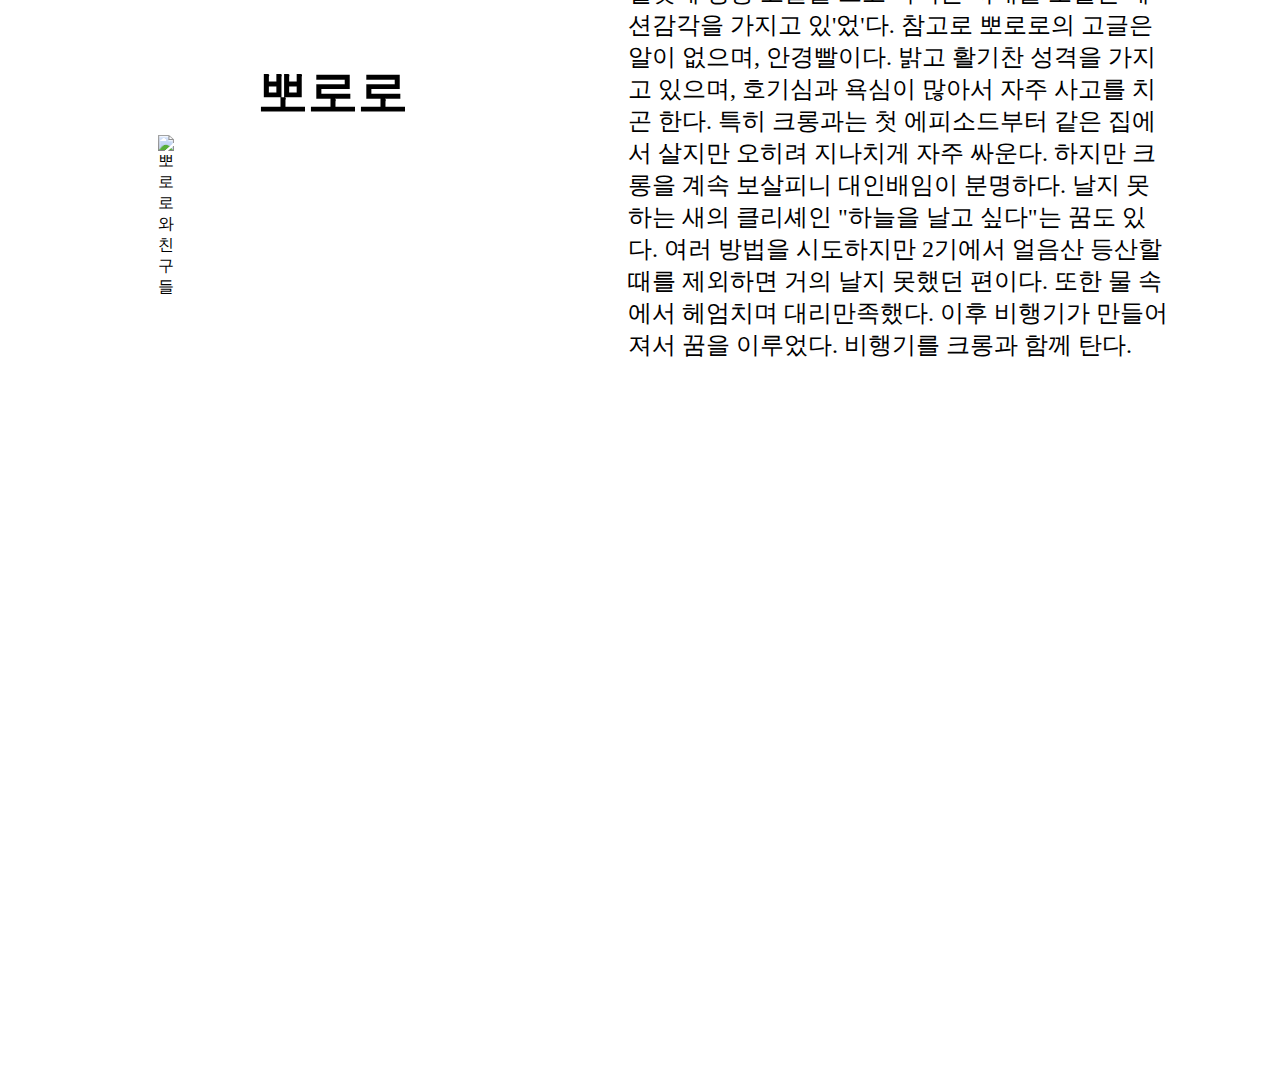
==== Access_Dom/index.html @ 152f821d "Add Access_Dom-html,css" ====
<!DOCTYPE html>
<html lang="ko">
<head>
    <meta charset="UTF-8">
    <meta name="viewport" content="width=device-width, initial-scale=1.0">
    <link rel="stylesheet" href="style.css">
    <title>We can access-dom !</title>
</head>
<body>
    <div id="container">
        <h1 id="heading">뽀로로</h1>
        <div id="img">
            <img src="../images/pororo.jpg" alt="뽀로로와 친구들">
        </div>
        <div id="desc">
            <h2 class="bright">Characteristic</h2>
                <p>
                    세계대전 기간 파일럿들이 쓰고 다녔을 법한 조종사 헬멧에 방풍 고글을 쓰고 다니는 시대를 초월한 패션감각을 가지고 있'었'다. 참고로 뽀로로의 고글은 알이 없으며, 안경빨이다.
                    밝고 활기찬 성격을 가지고 있으며, 호기심과 욕심이 많아서 자주 사고를 치곤 한다. 특히 크롱과는 첫 에피소드부터 같은 집에서 살지만 오히려 지나치게 자주 싸운다. 하지만 크롱을 계속 보살피니 대인배임이 분명하다.
                    날지 못하는 새의 클리셰인 "하늘을 날고 싶다"는 꿈도 있다. 여러 방법을 시도하지만 2기에서 얼음산 등산할 때를 제외하면 거의 날지 못했던 편이다. 또한 물 속에서 헤엄치며 대리만족했다. 이후 비행기가 만들어져서 꿈을 이루었다. 비행기를 크롱과 함께 탄다.</p>
        </div>
    </div>
</body>
</html>
---- Access_Dom/style.css ----
#desc {
    position: relative;
     font-size: 24px;
     height: 500px;
     bottom: 21em;
     right: 100px;
     margin-left: 30em;
     margin-bottom: 10em;
  }
  
div div p {
    position:relative;
    top: 50px;
  }
  
#img {
    position: relative;
    margin-right: 80em;
    top: 1px;
    left:150px;
  
  }
  
#heading {
    position: relative;
    font-size: 50px;
    top: 25px;
    left: 5em;
  }
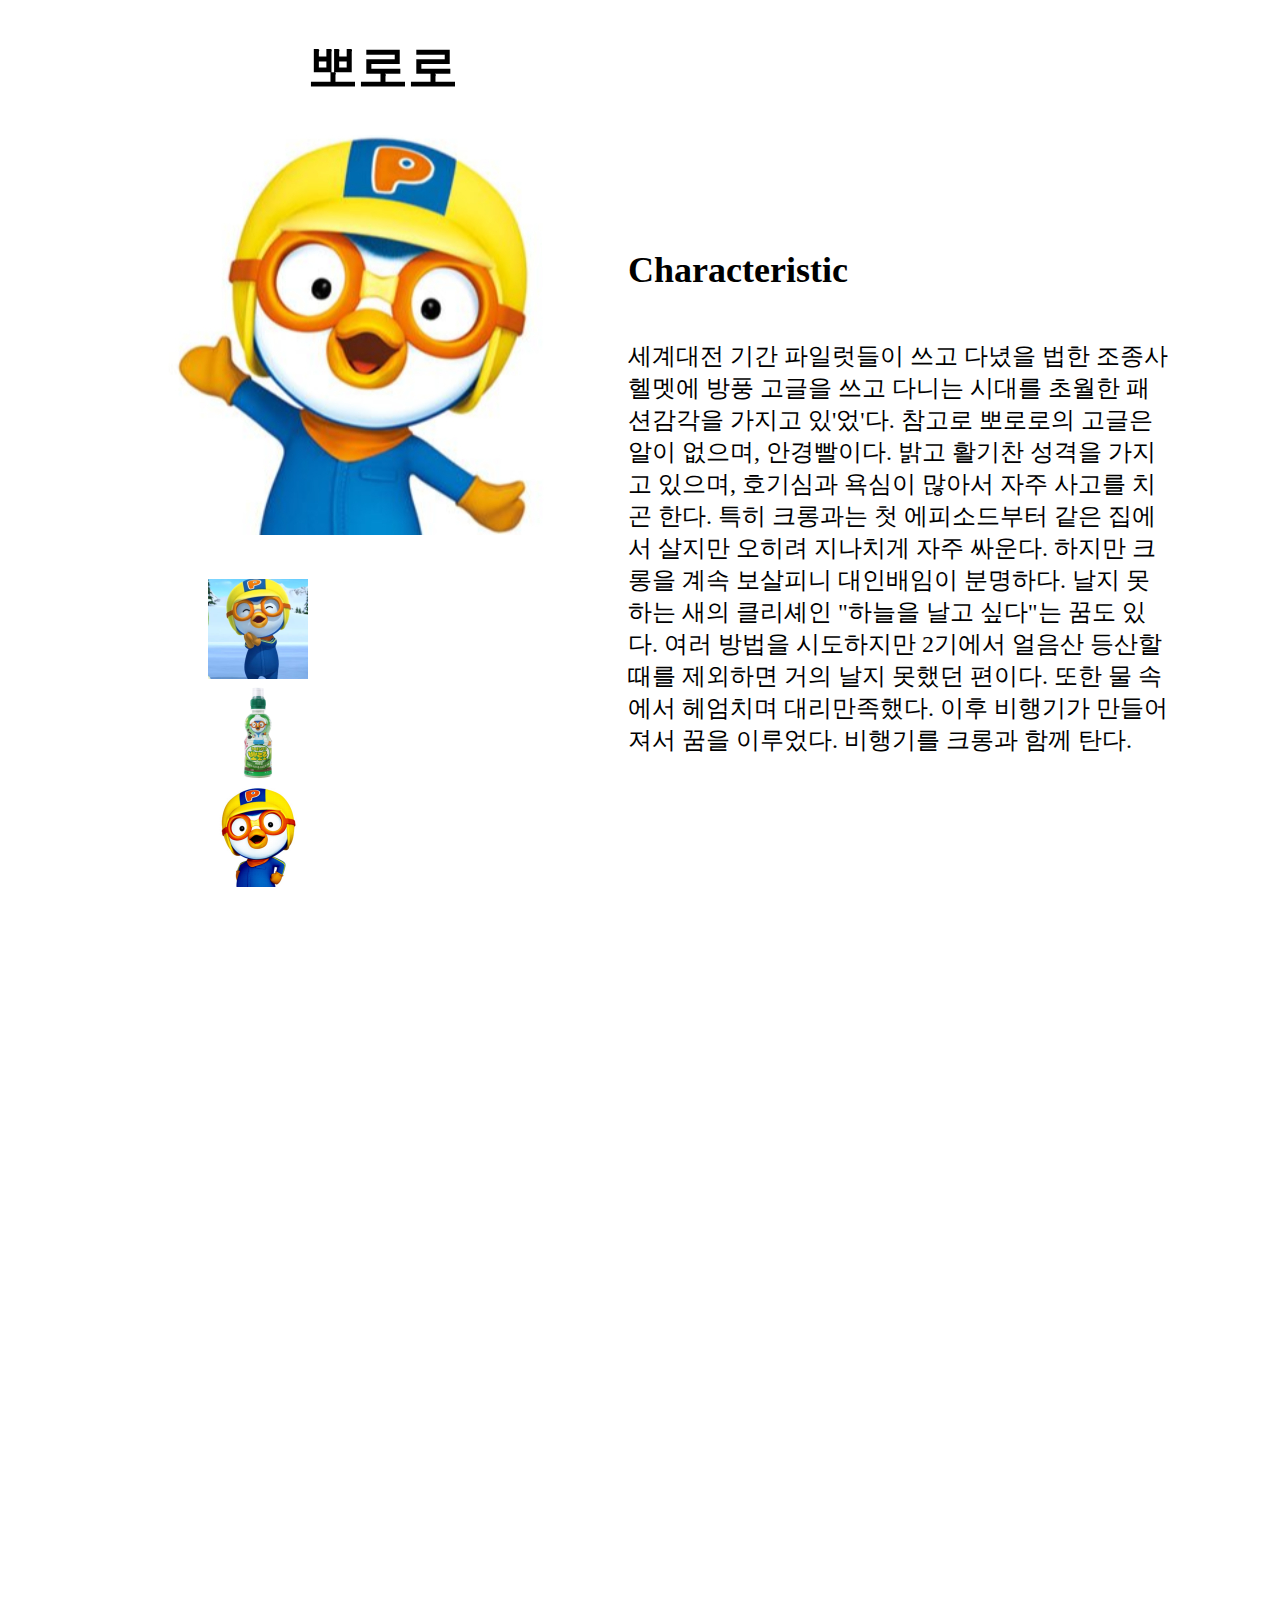
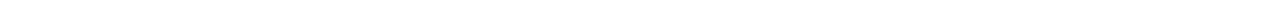
==== commit 45d7c791: "Add-showbig.js" ====
--- a/Access_Dom/index.html
+++ b/Access_Dom/index.html
@@ -9,8 +9,13 @@
 <body>
     <div id="container">
         <h1 id="heading">뽀로로</h1>
-        <div id="img">
-            <img src="../images/pororo.jpg" alt="뽀로로와 친구들">
+        <div id="main-pic">
+            <img src="../images/pororo.jpg" alt="뽀로로" id="pororo">
+                <div id="small-pic">
+                    <img src="../images/pororo2.jpg" class="small" width="100" height="100"/>
+                    <img src="../images/pororo3.jpg" class="small" width="100" height="100"/>
+                    <img src="../images/pororo4.png" class="small" width="100" height="100"/>
+                </div>
         </div>
         <div id="desc">
             <h2 class="bright">Characteristic</h2>
@@ -20,5 +25,6 @@
                     날지 못하는 새의 클리셰인 "하늘을 날고 싶다"는 꿈도 있다. 여러 방법을 시도하지만 2기에서 얼음산 등산할 때를 제외하면 거의 날지 못했던 편이다. 또한 물 속에서 헤엄치며 대리만족했다. 이후 비행기가 만들어져서 꿈을 이루었다. 비행기를 크롱과 함께 탄다.</p>
         </div>
     </div>
+    <script src="showbig.js"></script>
 </body>
 </html> --- a/Access_Dom/style.css
+++ b/Access_Dom/style.css
@@ -1,30 +1,32 @@
 #desc {
-    position: relative;
-     font-size: 24px;
-     height: 500px;
-     bottom: 21em;
-     right: 100px;
-     margin-left: 30em;
-     margin-bottom: 10em;
-  }
-  
-div div p {
-    position:relative;
-    top: 50px;
-  }
-  
-#img {
-    position: relative;
-    margin-right: 80em;
-    top: 1px;
-    left:150px;
-  
-  }
-  
+  position: relative;
+   font-size: 24px;
+   height: 500px;
+   bottom: 25.5em;
+   right: 100px;
+   margin-left: 30em;
+   margin-bottom: 10em;
+}
+#main-pic {
+  position: relative;
+  margin-right: 80em;
+  top: 1px;
+  left:150px;
+
+}
 #heading {
-    position: relative;
-    font-size: 50px;
-    top: 25px;
-    left: 5em;
-  }
-  +  position: relative;
+  font-size: 50px;
+  left: 6em;
+}
+
+#small-pic {
+position: relative;
+top:40px;
+left: 50px
+}
+
+h2.bright {
+  position: relative;
+  bottom: 19px
+}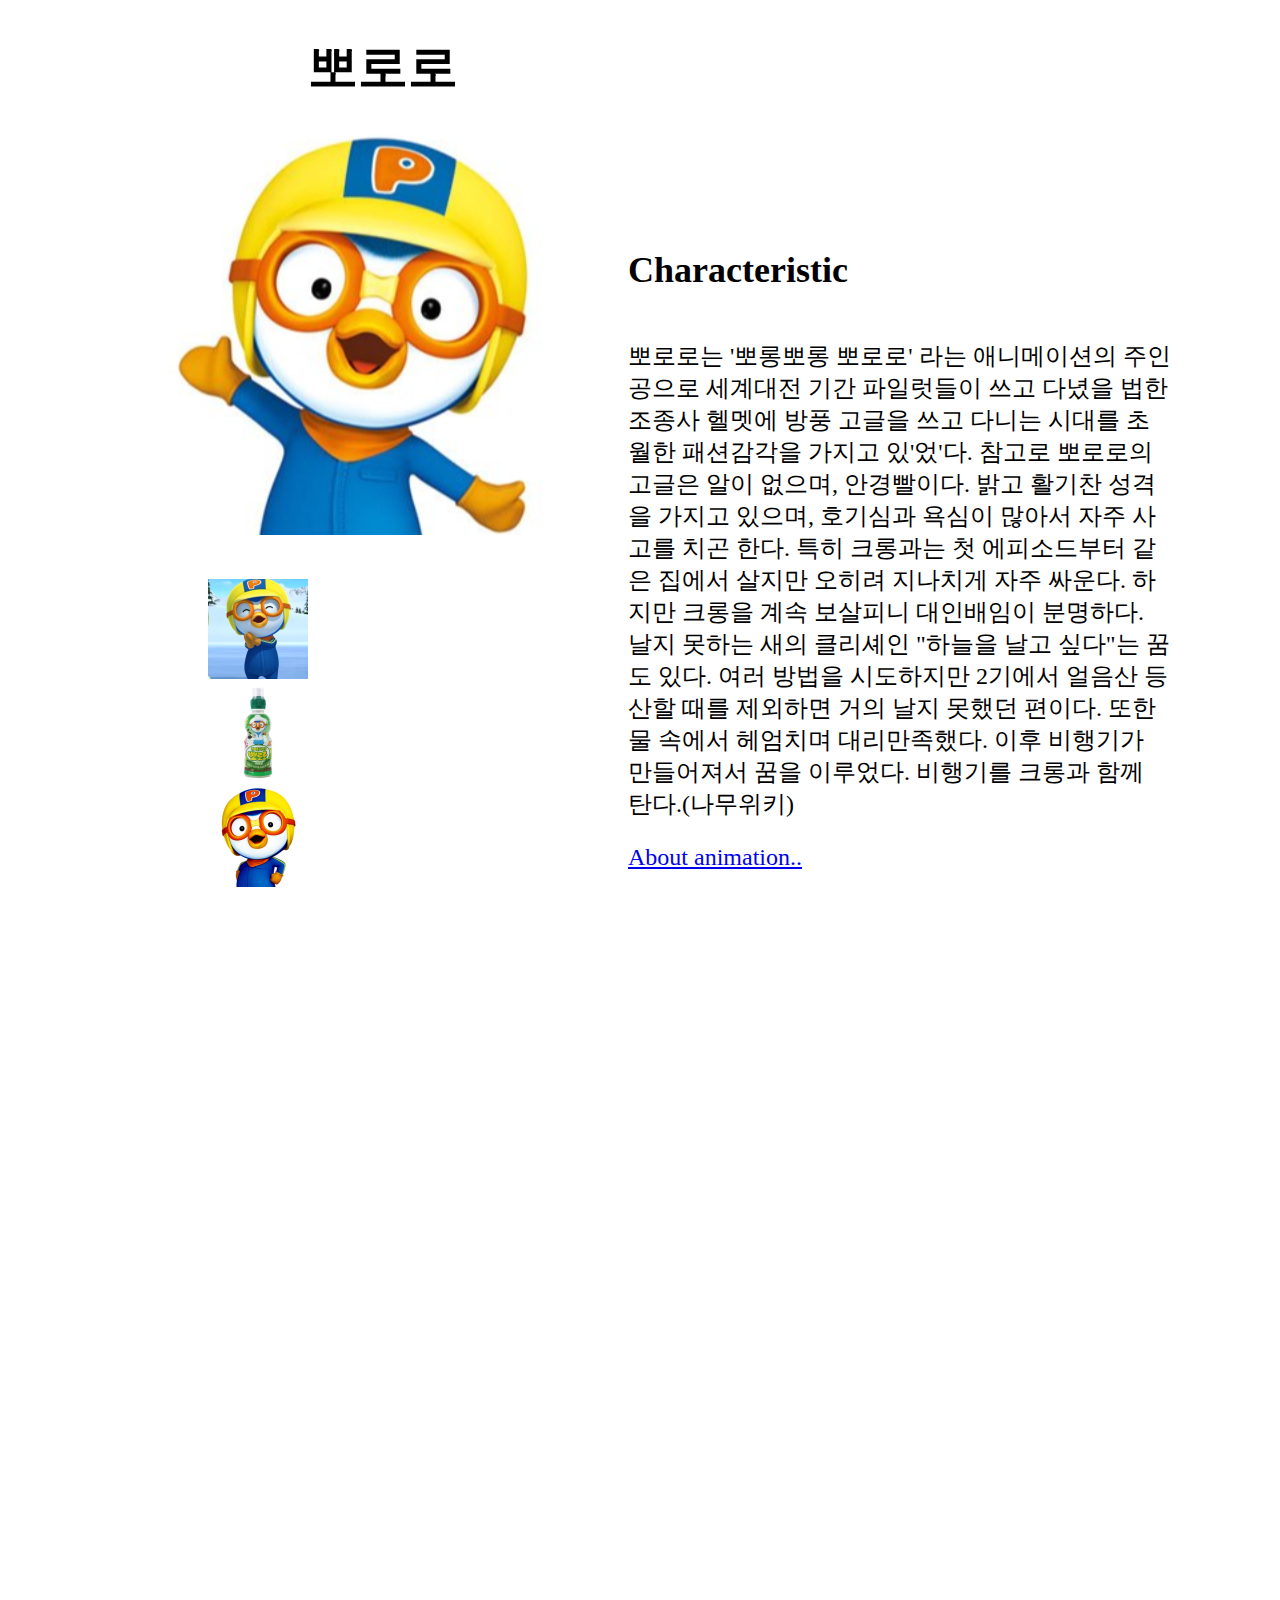
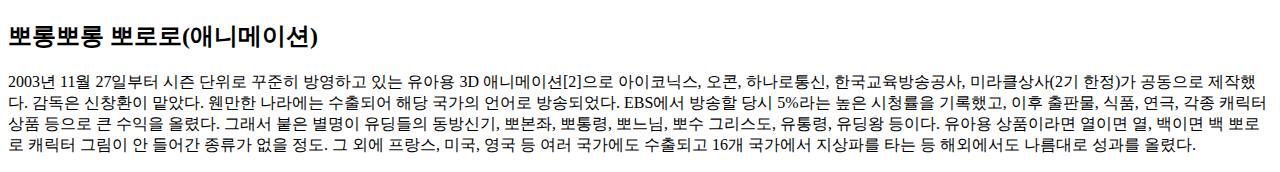
==== commit 3eecbf07: "Retouch-showdetail-js,css" ====
--- a/Access_Dom/index.html
+++ b/Access_Dom/index.html
@@ -3,7 +3,8 @@
 <head>
     <meta charset="UTF-8">
     <meta name="viewport" content="width=device-width, initial-scale=1.0">
-    <link rel="stylesheet" href="style.css">
+    <link rel="stylesheet" href="Css/main-style.css">
+    <link rel="stylesheet" href="Css/detail-style.css">
     <title>We can access-dom !</title>
 </head>
 <body>
@@ -20,11 +21,21 @@
         <div id="desc">
             <h2 class="bright">Characteristic</h2>
                 <p>
-                    세계대전 기간 파일럿들이 쓰고 다녔을 법한 조종사 헬멧에 방풍 고글을 쓰고 다니는 시대를 초월한 패션감각을 가지고 있'었'다. 참고로 뽀로로의 고글은 알이 없으며, 안경빨이다.
+                    뽀로로는 '뽀롱뽀롱 뽀로로' 라는 애니메이션의 주인공으로 세계대전 기간 파일럿들이 쓰고 다녔을 법한 조종사 헬멧에 방풍 고글을 쓰고 다니는 시대를 초월한 패션감각을 가지고 있'었'다. 참고로 뽀로로의 고글은 알이 없으며, 안경빨이다.
                     밝고 활기찬 성격을 가지고 있으며, 호기심과 욕심이 많아서 자주 사고를 치곤 한다. 특히 크롱과는 첫 에피소드부터 같은 집에서 살지만 오히려 지나치게 자주 싸운다. 하지만 크롱을 계속 보살피니 대인배임이 분명하다.
-                    날지 못하는 새의 클리셰인 "하늘을 날고 싶다"는 꿈도 있다. 여러 방법을 시도하지만 2기에서 얼음산 등산할 때를 제외하면 거의 날지 못했던 편이다. 또한 물 속에서 헤엄치며 대리만족했다. 이후 비행기가 만들어져서 꿈을 이루었다. 비행기를 크롱과 함께 탄다.</p>
+                    날지 못하는 새의 클리셰인 "하늘을 날고 싶다"는 꿈도 있다. 여러 방법을 시도하지만 2기에서 얼음산 등산할 때를 제외하면 거의 날지 못했던 편이다. 또한 물 속에서 헤엄치며 대리만족했다. 이후 비행기가 만들어져서 꿈을 이루었다. 비행기를 크롱과 함께 탄다.(나무위키)</p>
+                    <a href="#" id="view">About animation..</a>
+        </div>
+        
+        <div id="detail">
+            <h2>뽀롱뽀롱 뽀로로(애니메이션)</h2>
+            <p>2003년 11월 27일부터 시즌 단위로 꾸준히 방영하고 있는 유아용 3D 애니메이션[2]으로 아이코닉스, 오콘, 하나로통신, 한국교육방송공사, 미라클상사(2기 한정)가 공동으로 제작했다. 감독은 신창환이 맡았다.
+                웬만한 나라에는 수출되어 해당 국가의 언어로 방송되었다.
+                EBS에서 방송할 당시 5%라는 높은 시청률을 기록했고, 이후 출판물, 식품, 연극, 각종 캐릭터 상품 등으로 큰 수익을 올렸다. 그래서 붙은 별명이 유딩들의 동방신기, 뽀본좌, 뽀통령, 뽀느님, 뽀수 그리스도, 유통령, 유딩왕 등이다. 유아용 상품이라면 열이면 열, 백이면 백 뽀로로 캐릭터 그림이 안 들어간 종류가 없을 정도. 그 외에 프랑스, 미국, 영국 등 여러 국가에도 수출되고 16개 국가에서 지상파를 타는 등 해외에서도 나름대로 성과를 올렸다.
+            </p>
         </div>
     </div>
-    <script src="showbig.js"></script>
+    <script src="Javascript/showbig.js"></script>
+    <script src="JavaScript/showdetails.js"></script>
 </body>
 </html> --- a/Access_Dom/Css/main-style.css
+++ b/Access_Dom/Css/main-style.css
@@ -0,0 +1,32 @@
+#desc {
+  position: relative;
+   font-size: 24px;
+   height: 500px;
+   bottom: 25.5em;
+   right: 100px;
+   margin-left: 30em;
+   margin-bottom: 10em;
+}
+#main-pic {
+  position: relative;
+  margin-right: 80em;
+  top: 1px;
+  left:150px;
+
+}
+#heading {
+  position: relative;
+  font-size: 50px;
+  left: 6em;
+}
+
+#small-pic {
+position: relative;
+top:40px;
+left: 50px
+}
+
+h2.bright {
+  position: relative;
+  bottom: 19px
+}